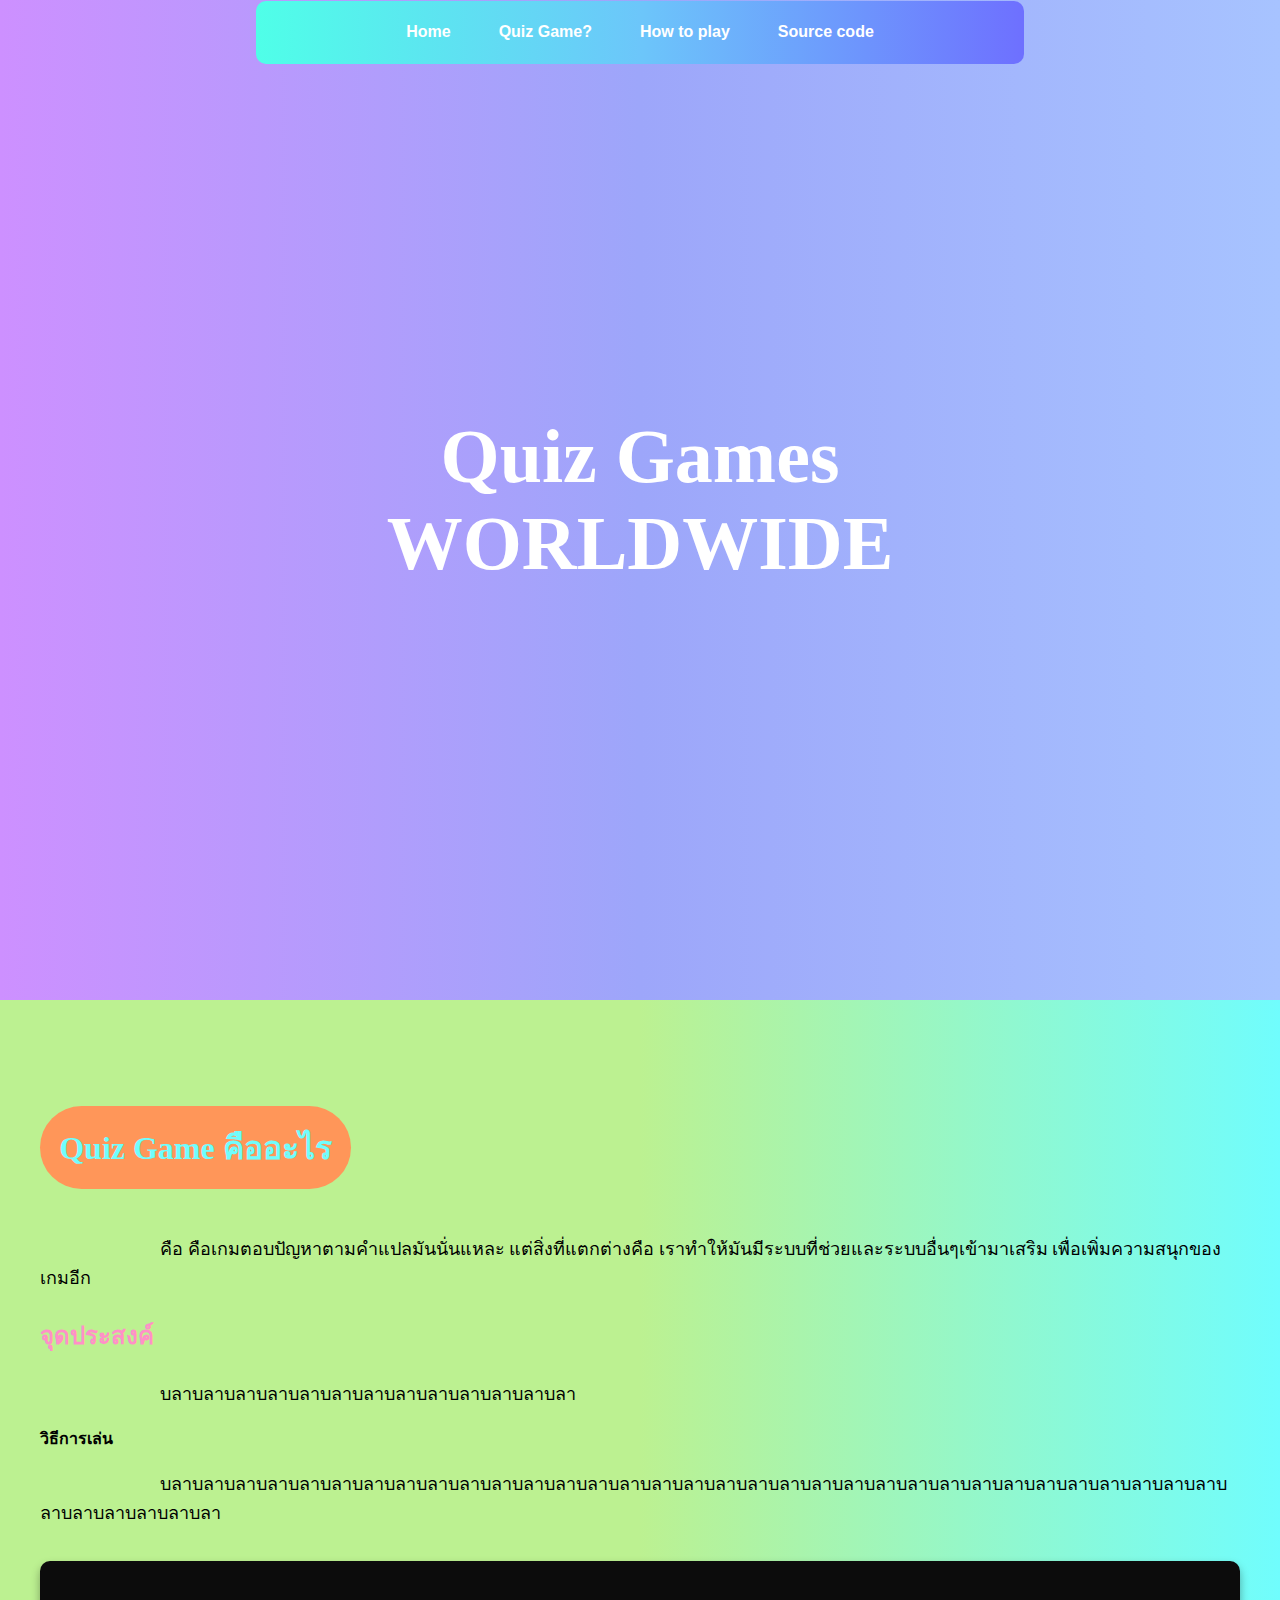
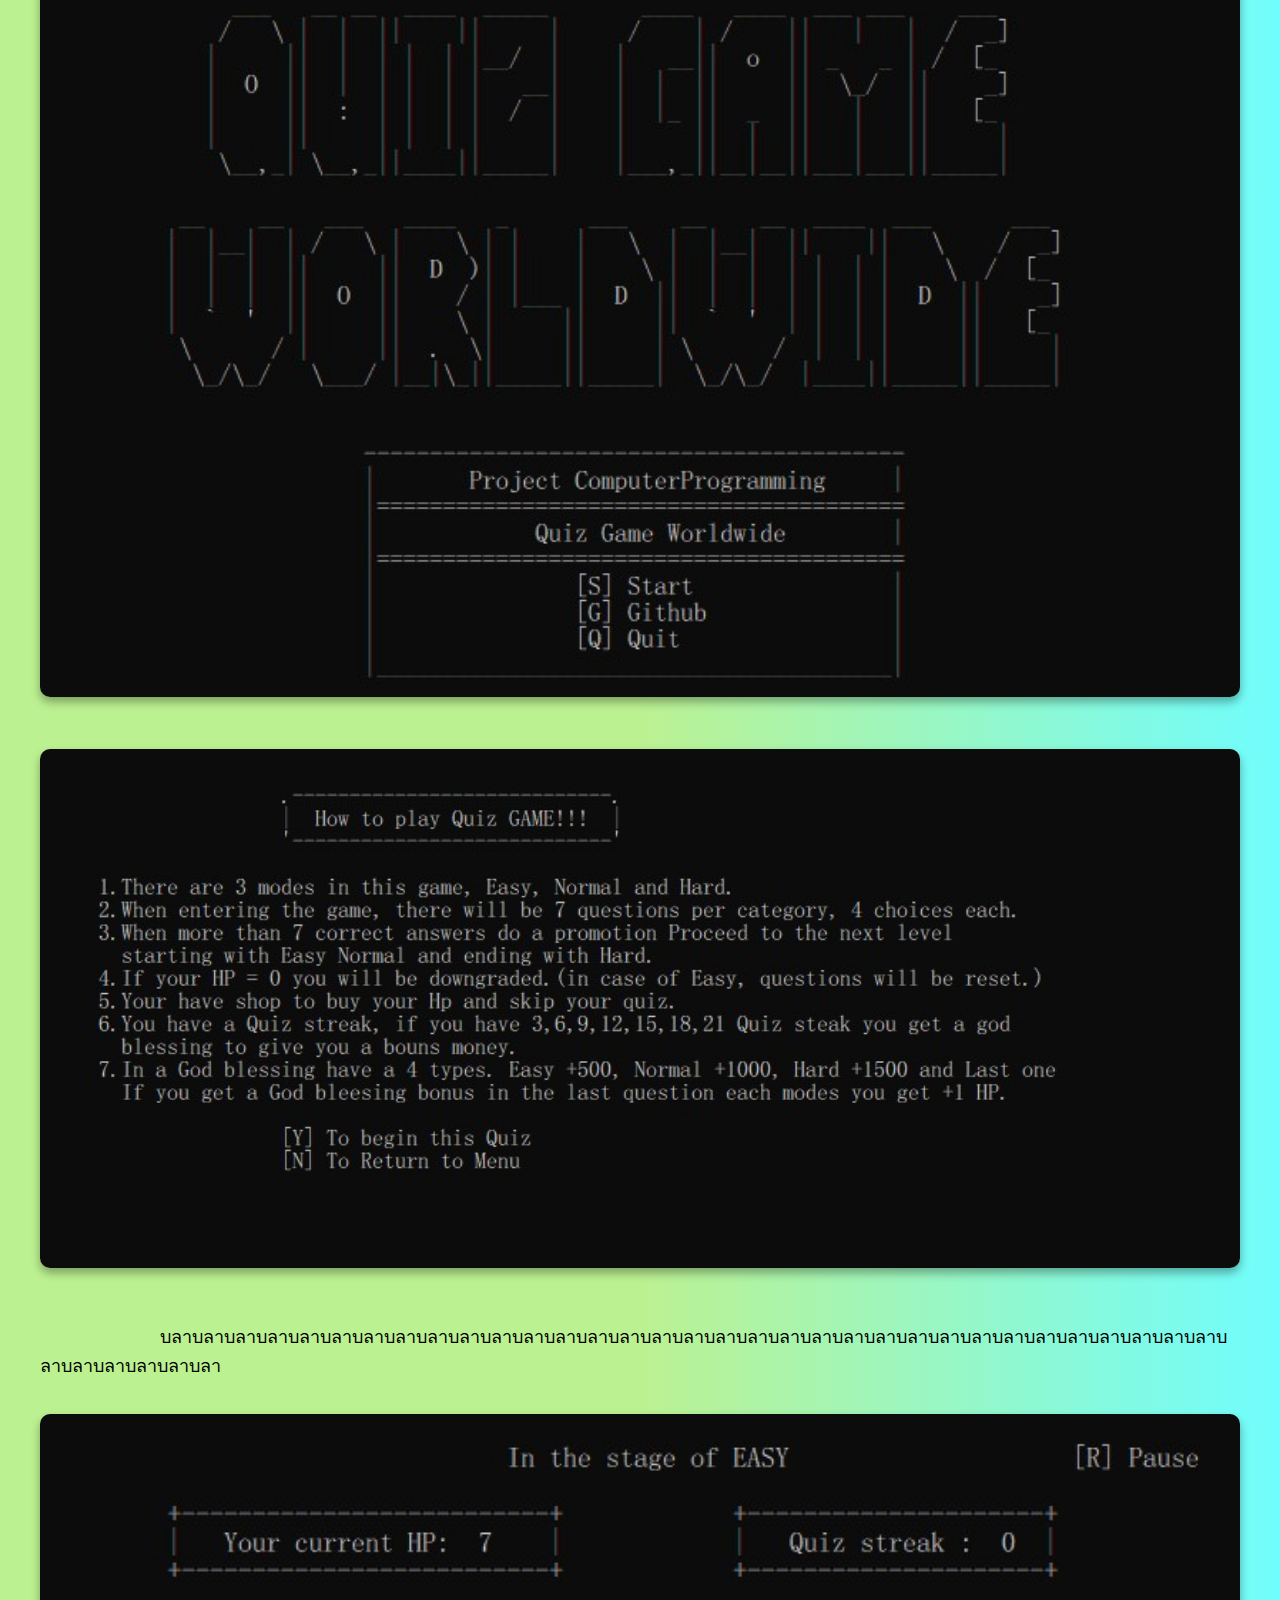
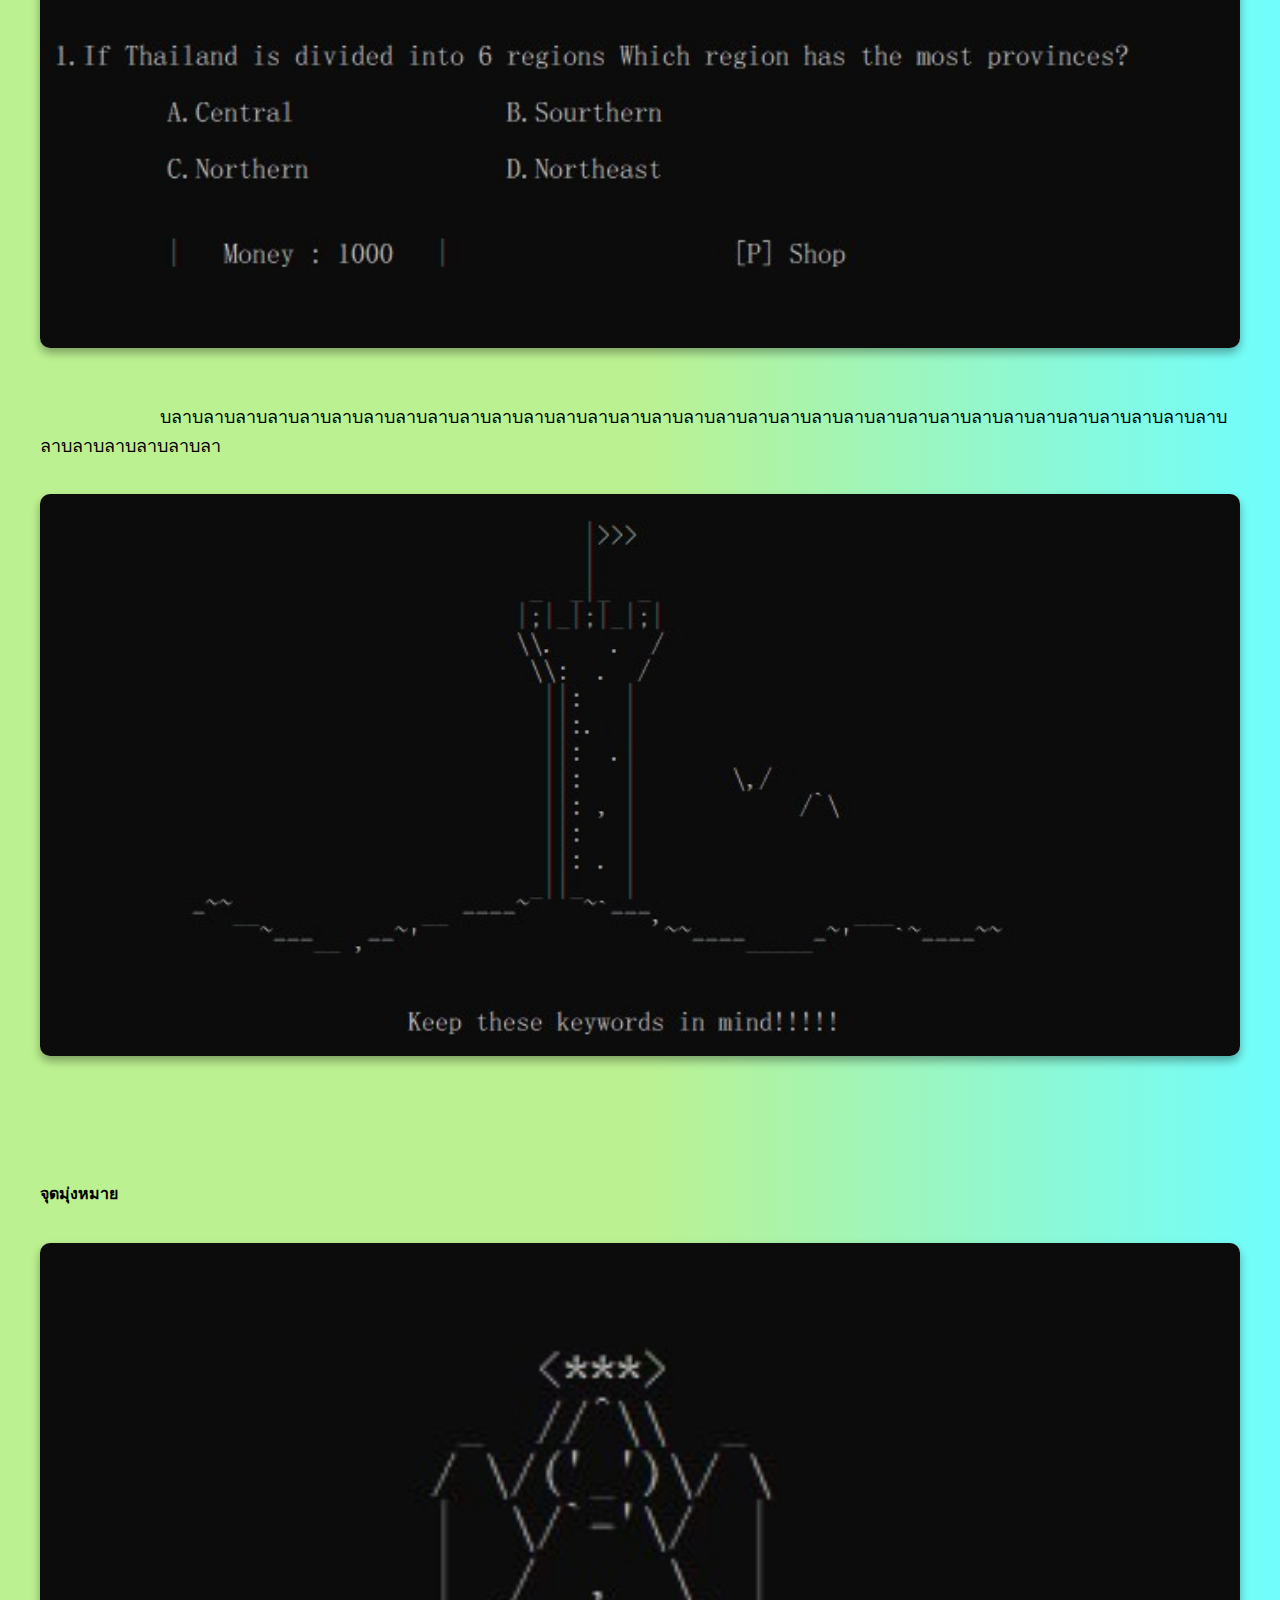
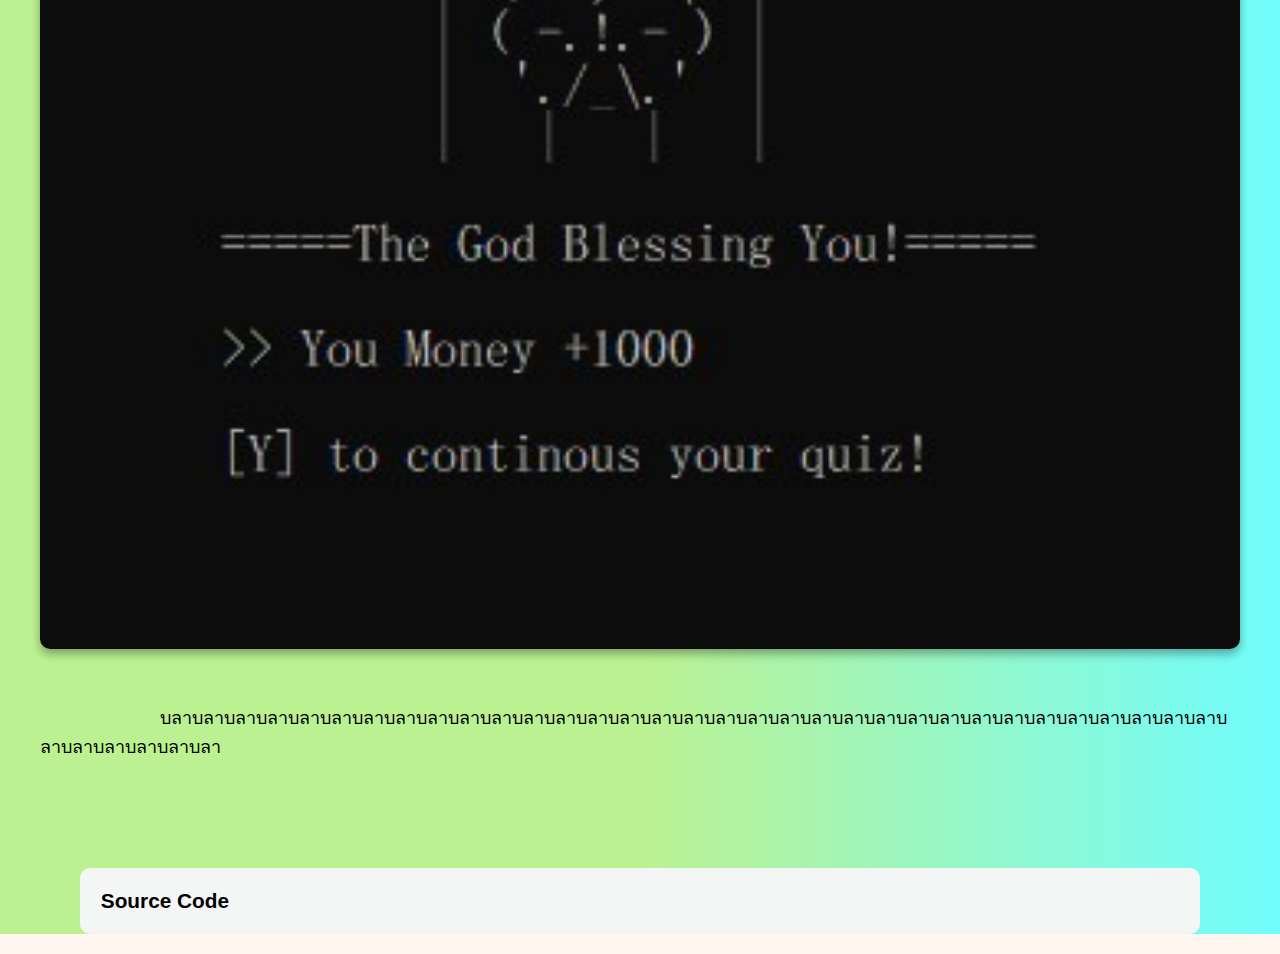
==== presentation/main.html @ e2c9bf16 "40% แต่งกับเพิ่มเรื้อหา" ====
<!DOCTYPE html>
<html lang="en">
<head>
    <meta charset="UTF-8">
    <meta http-equiv="X-UA-Compatible" content="IE=edge">
    <meta name="viewport" content="width=device-width, initial-scale=1.0">
    <link href="https://fonts.google.com/specimen/Kanit#standard-styles" rel="stylesheet">
    <link href="https://fonts.google.com/specimen/Mitr" rel="stylesheet">
    <link href="main.css" rel="stylesheet" type="text/css">
    
    <title>Quiz Games</title>
</head>
<body>
  <nav>
    <div class="nav-items">
      <a href="#one">Home
      </a>
      <a href="#two">Quiz Game?
      </a>
      <a href="#three">How to play
      </a>
      <a href="#four">Source code
      </a>
    </div>
  </nav>
  <div class="container" id="one">
  <section id="header">
    <div class="header-inner">
      <h1>
        Quiz Games
      </h1>
      <h2>
        WORLDWIDE
      </h2>
    </div>
  </section>
  <section class="article" >
    <h1 id="two">
      hi
    </h1>
    <h2 class="title" >
      Quiz Game คืออะไร
    </h2>
      <p class="text">
        คือ คือเกมตอบปัญหาตามคำแปลมันนั่นแหละ แต่สิ่งที่แตกต่างคือ เราทำให้มันมีระบบที่ช่วยและระบบอื่นๆเข้ามาเสริม เพื่อเพิ่มความสนุกของเกมอีก
      </p>
    <h3 class="subtitle" id="three">
      จุดประสงค์
    </h3>
      <p class="text" >
       บลาบลาบลาบลาบลาบลาบลาบลาบลาบลาบลาบลาบลา
      </p>
      <p>
        <b>วิธีการเล่น</b> 
      </p>
      <p class="text">
        บลาบลาบลาบลาบลาบลาบลาบลาบลาบลาบลาบลาบลาบลาบลาบลาบลาบลาบลาบลาบลาบลาบลาบลาบลาบลาบลาบลาบลาบลาบลาบลาบลาบลาบลาบลาบลาบลาบลา
      </p>
      <img src="/image/Screenshot_56.jpg" class="pic">
      <img src="/image/Screenshot_1.jpg" class="pic">
      <p class="text">
        บลาบลาบลาบลาบลาบลาบลาบลาบลาบลาบลาบลาบลาบลาบลาบลาบลาบลาบลาบลาบลาบลาบลาบลาบลาบลาบลาบลาบลาบลาบลาบลาบลาบลาบลาบลาบลาบลาบลา
      </p>
      <img src="/image/Screenshot_3.jpg" class="pic">
      <p class="text">
        บลาบลาบลาบลาบลาบลาบลาบลาบลาบลาบลาบลาบลาบลาบลาบลาบลาบลาบลาบลาบลาบลาบลาบลาบลาบลาบลาบลาบลาบลาบลาบลาบลาบลาบลาบลาบลาบลาบลา
      </p>
      <img src="/image/Screenshot_4.jpg" class="pic">
      <div class="hr">
      </div>
    <h4>
      จุดมุ่งหมาย
    </h4>
      <img src="/image/Screenshot_5.jpg" class="pic">
      <p class="text">
        บลาบลาบลาบลาบลาบลาบลาบลาบลาบลาบลาบลาบลาบลาบลาบลาบลาบลาบลาบลาบลาบลาบลาบลาบลาบลาบลาบลาบลาบลาบลาบลาบลาบลาบลาบลาบลาบลาบลา
      </p>
    <div class="hr">
    </div>
    <blockquote id="four">
      <b>Source Code
      </b>
      <br>
    </blockquote>
  </section>
  </div>
</body>
</html>
---- presentation/main.css ----
html{
  scroll-behavior: smooth;
}
body{
  background-color: rgb(255, 246, 239);
  margin:0;
  font-family:sans-serif;
}
a{
  text-decoration:none;
  color:var(--ci5);
}
a:hover{
color:var(--ci4);
}

.container{
  --ci1:rgb(188, 241, 145);
  --ci2:#70fdfd;
  --ci3:#ff9659;
  --ci4:#e58ffa;
  --ci5:#ff90c7;
  --ci6:hsl(0,100%,0%);
  background:linear-gradient(to right, var(--ci1), var(--ci1), var(--ci2));
 
}
nav{
  height:64px;
  display:flex;
  align-items:center;
  justify-content:center;
  box-sizing:border-box;
  box-shadow:0px 5px 10px rgba(255, 252, 252);
  font-family: 'Noto Sans Thai', sans-serif; 
  position: absolute;
  left: 50%;
}
.nav-items{
  height:7%;
  width: 60%;
  display:flex;
  justify-content:center;
  align-items: center;
  position: fixed;
  background-image: linear-gradient(to right,rgb(79, 255, 232),rgb(108, 198, 250),rgb(110, 112, 255));
  border-radius: 10px;
  z-index: 999;
  transition:1s;
  color: rgb(255, 255, 255);
}
nav a{
  height:100%;
  display:inline-flex;
  align-items:center;
  padding:0 1.5em ;
  font-weight:bold;
  transition:all .2s;
}
nav a:hover{
  color:white;
  font-size: 24px;
  background:var(--ci3);
}
#header{
  height:1000px;
  font-size:38px;
  box-sizing:border-box;
  text-align:center;
  background-image: linear-gradient(to right,rgb(205, 144, 255),rgb(157, 166, 250),rgb(167, 195, 255));
  background-size:cover;
  background-position:center;
  color:#fff;
  display:flex;
  position:relative;
}
.header-inner{
  width:100%;
  height:100%;
  justify-content:center;
  align-items:center;
  display:flex;
  flex-flow:column wrap;
  font-family: 'Chonburi', cursive;
}
.header-inner h1,.header-inner h2{
  margin:0;
}
.header-inner h2{
  font-size:2em;
  color:#fff;
}
.article{
  max-width:1200px;
  margin: auto;
}
#two{
  color: #0000;
}
.title{
  color:var(--ci2);
  background:var(--ci3);
  padding:0.5em .6em;
  border-radius:100px;
  display:inline-block;
  font-size:2em;  
  /* font-family: 'Noto Sans Thai', sans-serif; */
  font-family: 'Chonburi', cursive;

}
.text{
  text-indent: 10%;
  font-family: 'Mitr', cursive;
  font-size: large;
}
.subtitle{
  font-size:1.5em;
  color:var(--ci5);
  /* font-family: 'Noto Sans Thai', sans-serif; */
}
/* .lead{
  font-family: 'Noto Sans Thai', sans-serif;
} */
.pic{
  width:100%;
  border-radius:10px;
  box-shadow:0px 5px 10px #0005;
  margin:1em 0 2em;
  }
.hr{
  display:block;
  width:200px;  
  background:rgb(0, 0, 0,0);
  height:4px;
  margin:auto;
  padding: 2em;
}
#copy{
  background:var(--ci5);
  color:white;
  padding:1em 0;
  text-align:center;
  font-size:.8em;
  font-weight:700;
  color:#fff8;
  /* font-family: 'Noto Sans Thai', sans-serif; */
  }
blockquote {
  /* margin: 2em; */
  background: #f4f5f5;
  padding: 1em;
  font-size: 1.3em;
  border-radius:10px;
  /* font-family: 'Noto Sans Thai', sans-serif; */
}
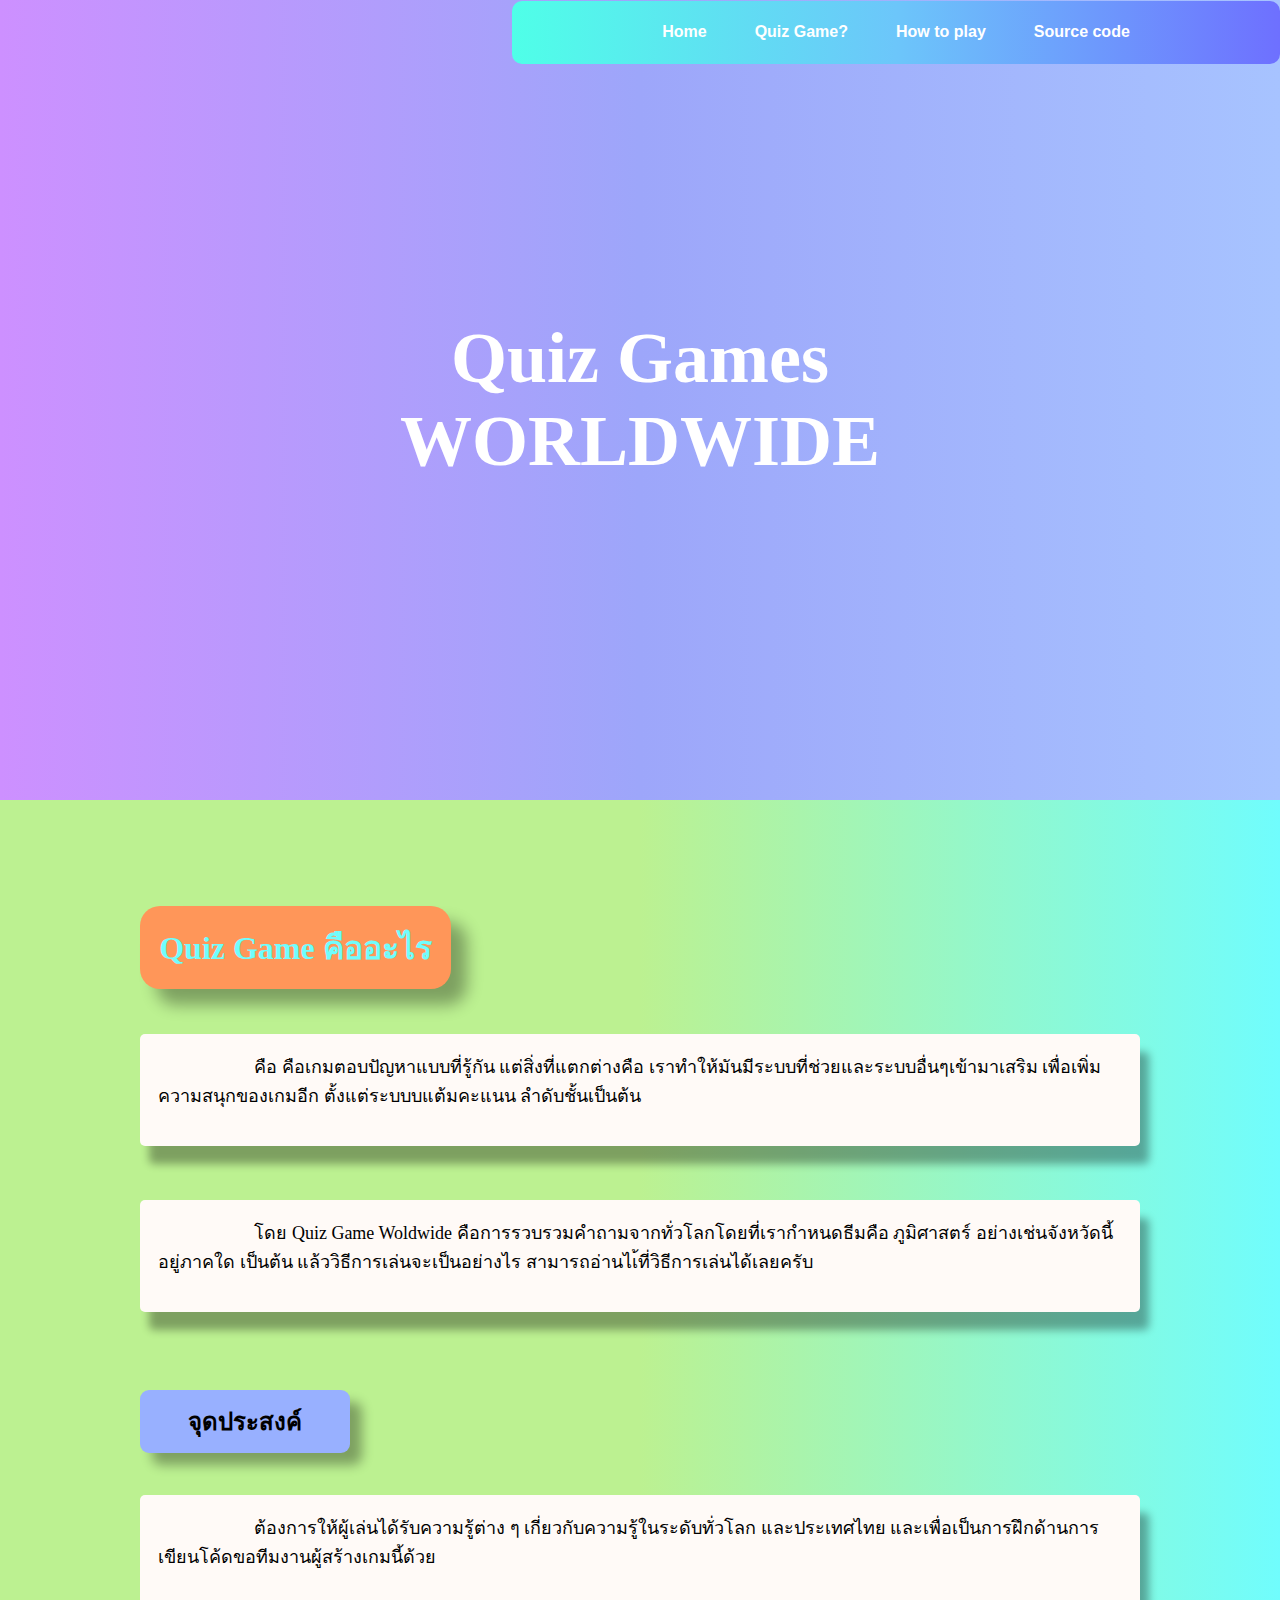
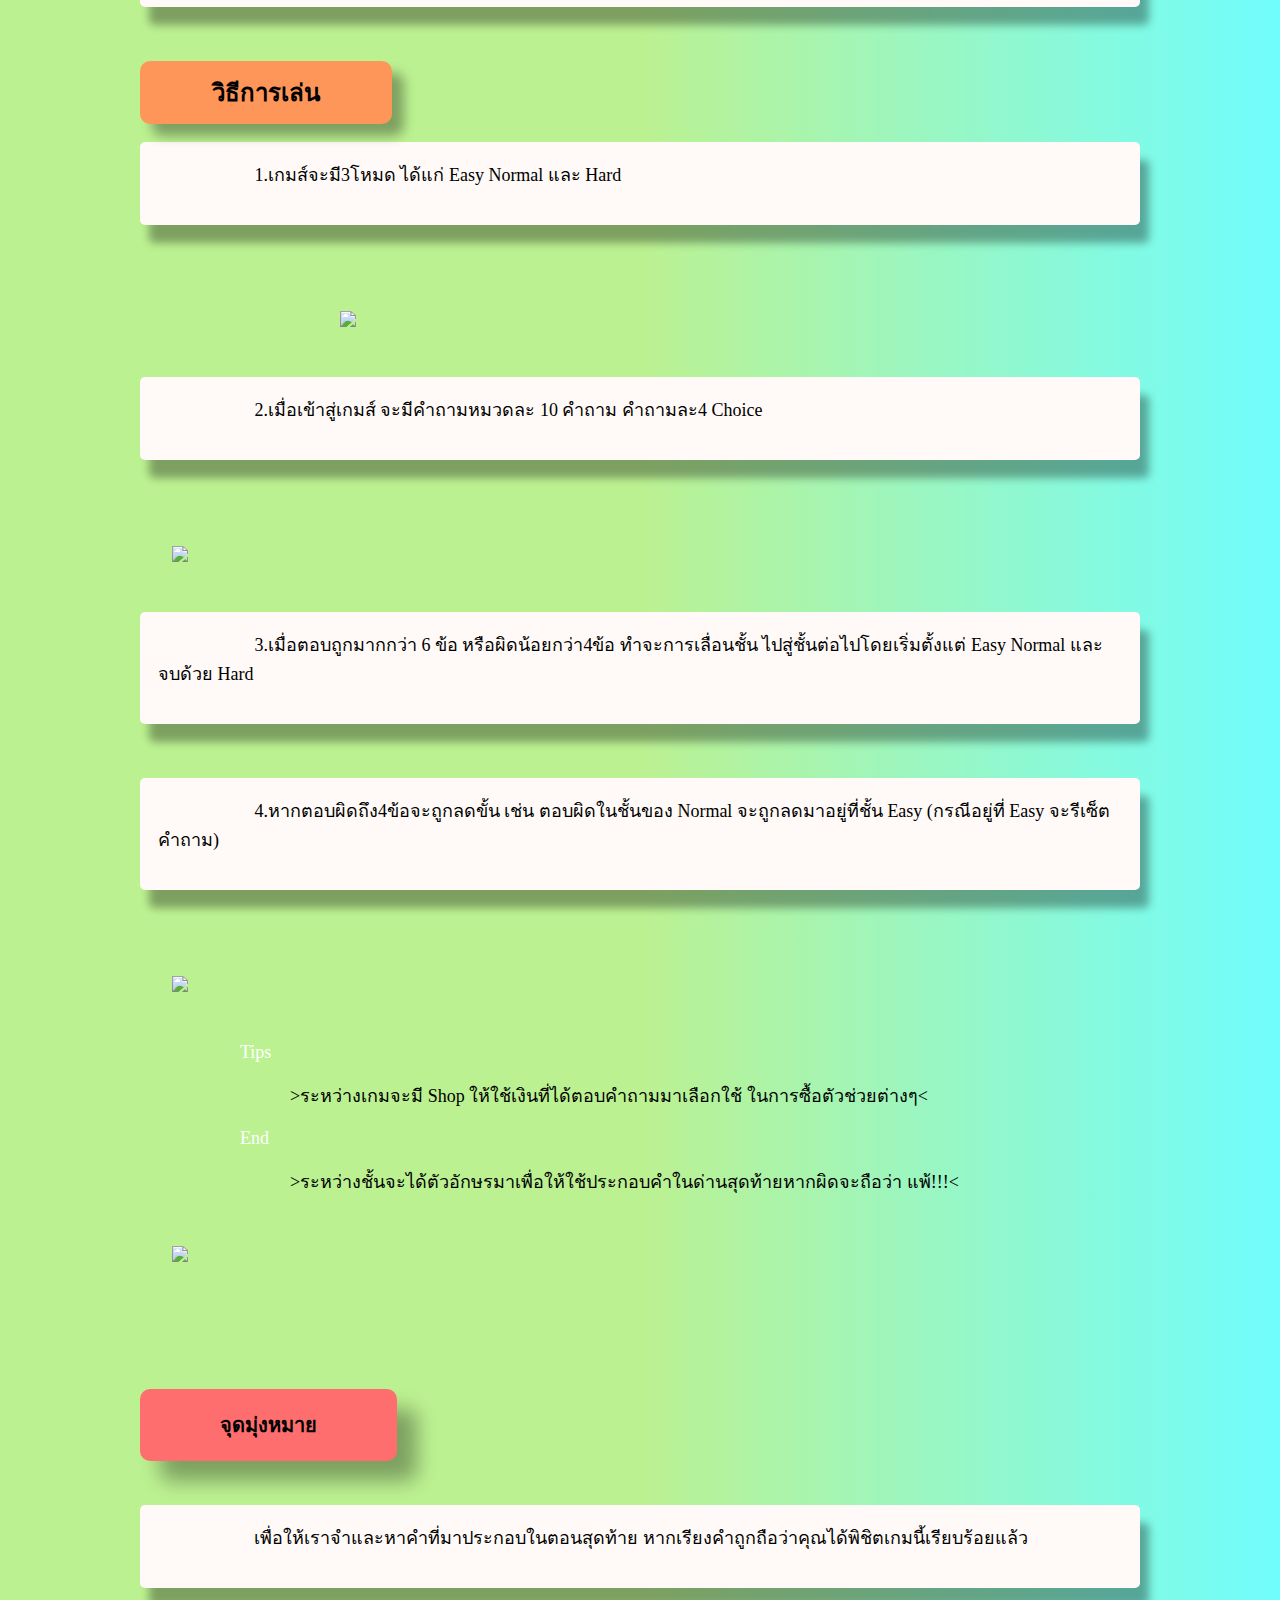
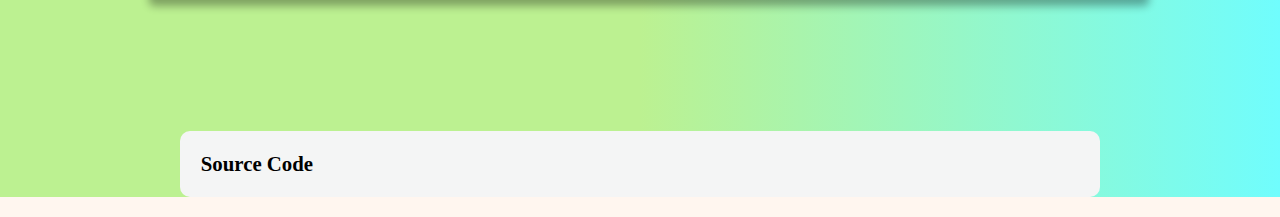
==== commit e6d91831: "เหลืองแต่ง" ====
--- a/presentation/main.html
+++ b/presentation/main.html
@@ -7,7 +7,6 @@
     <link href="https://fonts.google.com/specimen/Kanit#standard-styles" rel="stylesheet">
     <link href="https://fonts.google.com/specimen/Mitr" rel="stylesheet">
     <link href="main.css" rel="stylesheet" type="text/css">
-    
     <title>Quiz Games</title>
 </head>
 <body>
@@ -42,38 +41,53 @@
       Quiz Game คืออะไร
     </h2>
       <p class="text">
-        คือ คือเกมตอบปัญหาตามคำแปลมันนั่นแหละ แต่สิ่งที่แตกต่างคือ เราทำให้มันมีระบบที่ช่วยและระบบอื่นๆเข้ามาเสริม เพื่อเพิ่มความสนุกของเกมอีก
+        คือ คือเกมตอบปัญหาแบบที่รู้กัน แต่สิ่งที่แตกต่างคือ เราทำให้มันมีระบบที่ช่วยและระบบอื่นๆเข้ามาเสริม เพื่อเพิ่มความสนุกของเกมอีก
+        ตั้งแต่ระบบบแต้มคะแนน ลำดับชั้นเป็นต้น 
       </p>
-    <h3 class="subtitle" id="three">
+      <p class="text">
+        โดย Quiz Game Woldwide คือการรวบรวมคำถามจากทั่วโลกโดยที่เรากำหนดธีมคือ ภูมิศาสตร์ อย่างเช่นจังหวัดนี้อยู่ภาคใด เป็นต้น 
+        แล้ววิธีการเล่นจะเป็นอย่างไร สามารถอ่านไเ้ที่วิธีการเล่นได้เลยครับ
+      </p>
+    <h3 class="subtitle" >
       จุดประสงค์
     </h3>
       <p class="text" >
-       บลาบลาบลาบลาบลาบลาบลาบลาบลาบลาบลาบลาบลา
+       ต้องการให้ผู้เล่นได้รับความรู้ต่าง ๆ เกี่ยวกับความรู้ในระดับทั่วโลก และประเทศไทย และเพื่อเป็นการฝึกด้านการเขียนโค้ดขอทีมงานผู้สร้างเกมนี้ด้วย
       </p>
       <p>
-        <b>วิธีการเล่น</b> 
+      <b class="rules" id="three">วิธีการเล่น</b> 
+      </p>
+      <p class="text first">
+        1.เกมส์จะมี3โหมด ได้แก่ Easy Normal และ Hard
+      </p>
+      <img src="https://cdn.discordapp.com/attachments/894519983139356732/972075706697809920/Screenshot_56.jpg" class="pic one">
+      <p class="text first">
+        2.เมื่อเข้าสู่เกมส์ จะมีคำถามหมวดละ 10 คำถาม คำถามละ4 Choice
+      </p>
+      <img src="https://cdn.discordapp.com/attachments/894519983139356732/972075705712148480/Screenshot_3.jpg" class="pic">
+      <p class="text">
+        3.เมื่อตอบถูกมากกว่า 6 ข้อ หรือผิดน้อยกว่า4ข้อ ทำจะการเลื่อนชั้น ไปสู่ชั้นต่อไปโดยเริ่มตั้งแต่ Easy Normal และจบด้วย Hard 
       </p>
       <p class="text">
-        บลาบลาบลาบลาบลาบลาบลาบลาบลาบลาบลาบลาบลาบลาบลาบลาบลาบลาบลาบลาบลาบลาบลาบลาบลาบลาบลาบลาบลาบลาบลาบลาบลาบลาบลาบลาบลาบลาบลา
+        4.หากตอบผิดถึง4ข้อจะถูกลดขั้น เช่น ตอบผิดในชั้นของ Normal จะถูกลดมาอยู่ที่ชั้น Easy (กรณีอยู่ที่ Easy จะรีเซ็ตคำถาม)
       </p>
-      <img src="/image/Screenshot_56.jpg" class="pic">
-      <img src="/image/Screenshot_1.jpg" class="pic">
-      <p class="text">
-        บลาบลาบลาบลาบลาบลาบลาบลาบลาบลาบลาบลาบลาบลาบลาบลาบลาบลาบลาบลาบลาบลาบลาบลาบลาบลาบลาบลาบลาบลาบลาบลาบลาบลาบลาบลาบลาบลาบลา
+      <img src="https://cdn.discordapp.com/attachments/894519983139356732/972075706458718289/Screenshot_6.jpg" class="pic">
+      <p class="text-p">Tips</p>
+      <p class="text-t">
+        >ระหว่างเกมจะมี Shop ให้ใช้เงินที่ได้ตอบคำถามมาเลือกใช้ ในการซื้อตัวช่วยต่างๆ<
       </p>
-      <img src="/image/Screenshot_3.jpg" class="pic">
-      <p class="text">
-        บลาบลาบลาบลาบลาบลาบลาบลาบลาบลาบลาบลาบลาบลาบลาบลาบลาบลาบลาบลาบลาบลาบลาบลาบลาบลาบลาบลาบลาบลาบลาบลาบลาบลาบลาบลาบลาบลาบลา
+      <p class="text-p">End</p>
+      <p class="text-t">
+        >ระหว่างชั้นจะได้ตัวอักษรมาเพื่อให้ใช้ประกอบคำในด่านสุดท้ายหากผิดจะถือว่า แพ้!!!<
       </p>
-      <img src="/image/Screenshot_4.jpg" class="pic">
+      <img src="https://cdn.discordapp.com/attachments/894519983139356732/972075706198679702/Screenshot_5.jpg" class="pic">
       <div class="hr">
       </div>
-    <h4>
+    <h4 class="goal">
       จุดมุ่งหมาย
     </h4>
-      <img src="/image/Screenshot_5.jpg" class="pic">
       <p class="text">
-        บลาบลาบลาบลาบลาบลาบลาบลาบลาบลาบลาบลาบลาบลาบลาบลาบลาบลาบลาบลาบลาบลาบลาบลาบลาบลาบลาบลาบลาบลาบลาบลาบลาบลาบลาบลาบลาบลาบลา
+        เพื่อให้เราจำและหาคำที่มาประกอบในตอนสุดท้าย หากเรียงคำถูกถือว่าคุณได้พิชิตเกมนี้เรียบร้อยแล้ว
       </p>
     <div class="hr">
     </div>
--- a/presentation/main.css
+++ b/presentation/main.css
@@ -1,10 +1,12 @@
+@import url(https://fonts.google.com/specimen/Kanit);
 html{
   scroll-behavior: smooth;
 }
 body{
   background-color: rgb(255, 246, 239);
   margin:0;
-  font-family:sans-serif;
+  font-family: 'Kanit', cursive;
+  
 }
 a{
   text-decoration:none;
@@ -22,7 +24,6 @@
   --ci5:#ff90c7;
   --ci6:hsl(0,100%,0%);
   background:linear-gradient(to right, var(--ci1), var(--ci1), var(--ci2));
- 
 }
 nav{
   height:64px;
@@ -33,7 +34,7 @@
   box-shadow:0px 5px 10px rgba(255, 252, 252);
   font-family: 'Noto Sans Thai', sans-serif; 
   position: absolute;
-  left: 50%;
+  right: 30%;
 }
 .nav-items{
   height:7%;
@@ -58,13 +59,12 @@
 }
 nav a:hover{
   color:white;
-  font-size: 24px;
+  font-size: 20px;
   background:var(--ci3);
 }
 #header{
-  height:1000px;
-  font-size:38px;
-  box-sizing:border-box;
+  height:800px;
+  font-size:36px;
   text-align:center;
   background-image: linear-gradient(to right,rgb(205, 144, 255),rgb(157, 166, 250),rgb(167, 195, 255));
   background-size:cover;
@@ -90,7 +90,7 @@
   color:#fff;
 }
 .article{
-  max-width:1200px;
+  max-width:1000px;
   margin: auto;
 }
 #two{
@@ -100,32 +100,84 @@
   color:var(--ci2);
   background:var(--ci3);
   padding:0.5em .6em;
-  border-radius:100px;
+  border-radius:20px;
   display:inline-block;
+  box-shadow:0.5em 0.5em 0.5em #0005;
   font-size:2em;  
-  /* font-family: 'Noto Sans Thai', sans-serif; */
   font-family: 'Chonburi', cursive;
-
+  transition: 0.5s;
+}
+.title:hover{
+  transform: scale(1.1,1.1);
 }
 .text{
   text-indent: 10%;
-  font-family: 'Mitr', cursive;
+  font-size: large;
+  margin-bottom: 3em;
+  padding: 1em;
+  padding-bottom: 2em;
+  border-radius: 5px;
+  box-shadow: 0.5em 1em 0.5em #0005;
+  background-color: rgb(255, 250, 247);
+}
+.text-p{
+  text-indent: 10%;
+  color: white;
+  font-size: large;
+}
+.text-t{
+  text-indent: 15%;
   font-size: large;
 }
 .subtitle{
   font-size:1.5em;
-  color:var(--ci5);
+  display:inline-block;
+  box-shadow:0.5em 0.5em 0.5em #0005;
+  border-radius: 1vh;
+  padding: 0.5em 2em;
+  background-color: #98b0ff;
   /* font-family: 'Noto Sans Thai', sans-serif; */
-}
-/* .lead{
-  font-family: 'Noto Sans Thai', sans-serif;
-} */
+  transition: 0.3s;
+}
+.subtitle:hover{
+  transform: scale(1.1,1.1);
+}
+.rules{
+  font-size: 24px;
+  background-color: #ff9659;
+  box-shadow:0.5em 0.5em 0.5em #0005;
+  border-radius: 10px;
+  display: inline-block;
+  padding: 0.5em 3em ;
+  transition: 0.3s;
+}
+.rules:hover{
+  transform: scale(1.1,1.1);
+}
 .pic{
-  width:100%;
   border-radius:10px;
-  box-shadow:0px 5px 10px #0005;
-  margin:1em 0 2em;
+  box-shadow:0px 5px 10px #0000;
+  margin: auto;
+  display: flex;
+  justify-content: center;
+  align-items: center;
+  padding: 2em;
   }
+.one{
+  width: 60%;
+}
+.goal{
+  font-size: 20px;
+  background-color: #ff6e6e;
+  border-radius: 10px;
+  box-shadow: 1em 1em 1em #0005;
+  display: inline-block;
+  padding: 1em 4em;
+  transition: 0.3s;
+}
+.goal:hover{
+  transform: scale(1.1,1.1);
+}
 .hr{
   display:block;
   width:200px;  
